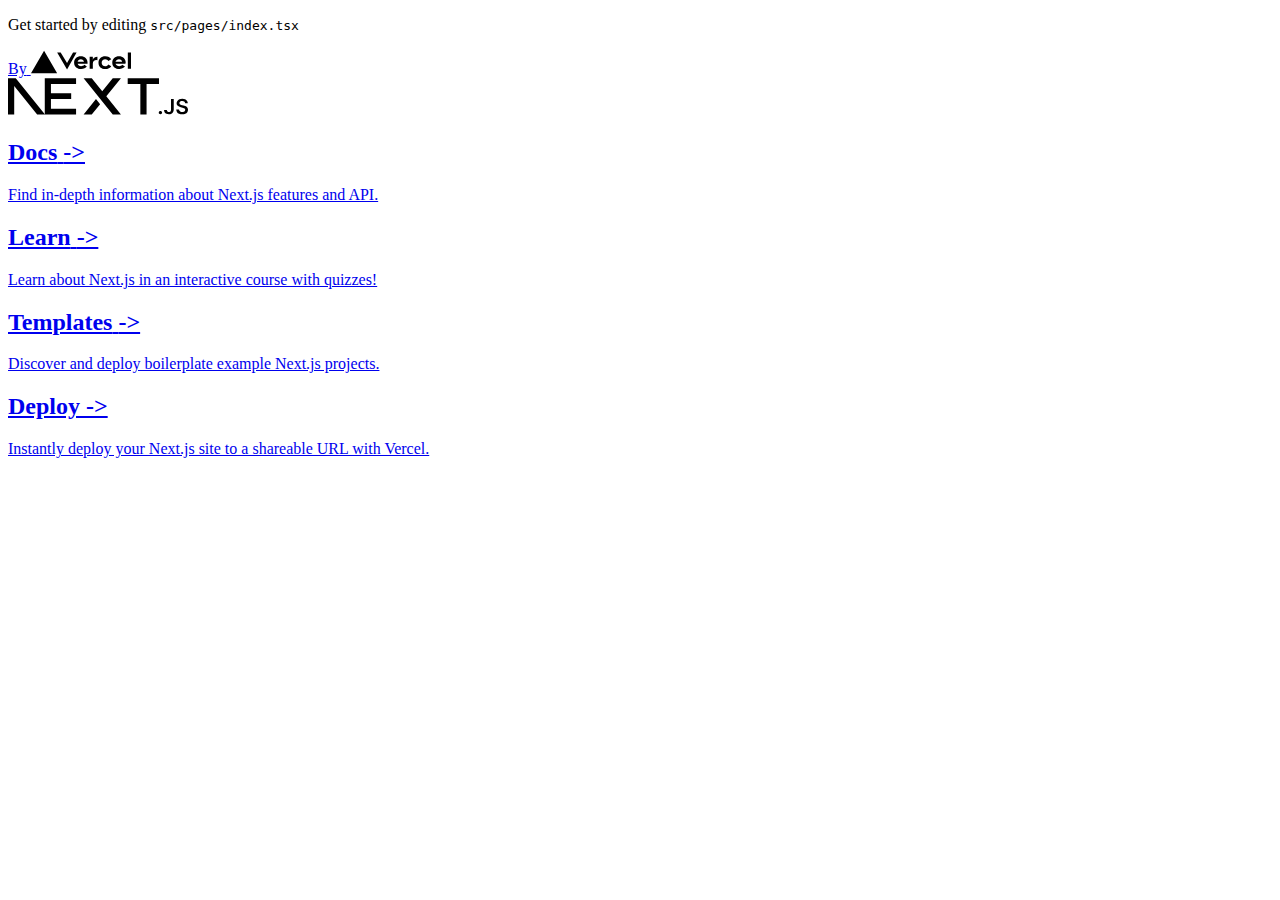
==== index.html @ 27e88e3d "Add files via upload" ====
<!DOCTYPE html><html lang="en"><head><meta charSet="utf-8"/><meta name="viewport" content="width=device-width"/><link rel="preload" href="/vercel.svg" as="image" fetchpriority="high"/><link rel="preload" href="/next.svg" as="image" fetchpriority="high"/><meta name="next-head-count" content="4"/><link rel="preload" href="/otp/_next/static/media/c9a5bc6a7c948fb0-s.p.woff2" as="font" type="font/woff2" crossorigin="anonymous" data-next-font="size-adjust"/><link rel="preload" href="/otp/_next/static/css/094941fd271b03b8.css" as="style" crossorigin=""/><link rel="stylesheet" href="/otp/_next/static/css/094941fd271b03b8.css" crossorigin="" data-n-g=""/><link rel="preload" href="/otp/_next/static/css/cac9b645e8d7e8c8.css" as="style" crossorigin=""/><link rel="stylesheet" href="/otp/_next/static/css/cac9b645e8d7e8c8.css" crossorigin="" data-n-p=""/><noscript data-n-css=""></noscript><script defer="" crossorigin="" nomodule="" src="/otp/_next/static/chunks/polyfills-c67a75d1b6f99dc8.js"></script><script src="/otp/_next/static/chunks/webpack-b1f7891abdd17d40.js" defer="" crossorigin=""></script><script src="/otp/_next/static/chunks/framework-142bc663a62a6fa3.js" defer="" crossorigin=""></script><script src="/otp/_next/static/chunks/main-436467232975a288.js" defer="" crossorigin=""></script><script src="/otp/_next/static/chunks/pages/_app-39c1abd0d870f45d.js" defer="" crossorigin=""></script><script src="/otp/_next/static/chunks/pages/index-e9d7347007ed229c.js" defer="" crossorigin=""></script><script src="/otp/_next/static/sB5pOjDzqNIERljw3bb-n/_buildManifest.js" defer="" crossorigin=""></script><script src="/otp/_next/static/sB5pOjDzqNIERljw3bb-n/_ssgManifest.js" defer="" crossorigin=""></script></head><body><div id="__next"><main class="flex min-h-screen flex-col items-center justify-between p-24 __className_1b9e74"><div class="z-10 max-w-5xl w-full items-center justify-between font-mono text-sm lg:flex"><p class="fixed left-0 top-0 flex w-full justify-center border-b border-gray-300 bg-gradient-to-b from-zinc-200 pb-6 pt-8 backdrop-blur-2xl dark:border-neutral-800 dark:bg-zinc-800/30 dark:from-inherit lg:static lg:w-auto  lg:rounded-xl lg:border lg:bg-gray-200 lg:p-4 lg:dark:bg-zinc-800/30">Get started by editing <code class="font-mono font-bold">src/pages/index.tsx</code></p><div class="fixed bottom-0 left-0 flex h-48 w-full items-end justify-center bg-gradient-to-t from-white via-white dark:from-black dark:via-black lg:static lg:h-auto lg:w-auto lg:bg-none"><a class="pointer-events-none flex place-items-center gap-2 p-8 lg:pointer-events-auto lg:p-0" href="https://vercel.com?utm_source=create-next-app&amp;utm_medium=default-template-tw&amp;utm_campaign=create-next-app" target="_blank" rel="noopener noreferrer">By<!-- --> <img alt="Vercel Logo" fetchpriority="high" width="100" height="24" decoding="async" data-nimg="1" class="dark:invert" style="color:transparent" src="/vercel.svg"/></a></div></div><div class="relative flex place-items-center before:absolute before:h-[300px] before:w-[480px] before:-translate-x-1/2 before:rounded-full before:bg-gradient-radial before:from-white before:to-transparent before:blur-2xl before:content-[&#x27;&#x27;] after:absolute after:-z-20 after:h-[180px] after:w-[240px] after:translate-x-1/3 after:bg-gradient-conic after:from-sky-200 after:via-blue-200 after:blur-2xl after:content-[&#x27;&#x27;] before:dark:bg-gradient-to-br before:dark:from-transparent before:dark:to-blue-700/10 after:dark:from-sky-900 after:dark:via-[#0141ff]/40 before:lg:h-[360px]"><img alt="Next.js Logo" fetchpriority="high" width="180" height="37" decoding="async" data-nimg="1" class="relative dark:drop-shadow-[0_0_0.3rem_#ffffff70] dark:invert" style="color:transparent" src="/next.svg"/></div><div class="mb-32 grid text-center lg:max-w-5xl lg:w-full lg:mb-0 lg:grid-cols-4 lg:text-left"><a href="https://nextjs.org/docs?utm_source=create-next-app&amp;utm_medium=default-template-tw&amp;utm_campaign=create-next-app" class="group rounded-lg border border-transparent px-5 py-4 transition-colors hover:border-gray-300 hover:bg-gray-100 hover:dark:border-neutral-700 hover:dark:bg-neutral-800/30" target="_blank" rel="noopener noreferrer"><h2 class="mb-3 text-2xl font-semibold">Docs<!-- --> <span class="inline-block transition-transform group-hover:translate-x-1 motion-reduce:transform-none">-&gt;</span></h2><p class="m-0 max-w-[30ch] text-sm opacity-50">Find in-depth information about Next.js features and API.</p></a><a href="https://nextjs.org/learn?utm_source=create-next-app&amp;utm_medium=default-template-tw&amp;utm_campaign=create-next-app" class="group rounded-lg border border-transparent px-5 py-4 transition-colors hover:border-gray-300 hover:bg-gray-100 hover:dark:border-neutral-700 hover:dark:bg-neutral-800/30" target="_blank" rel="noopener noreferrer"><h2 class="mb-3 text-2xl font-semibold">Learn<!-- --> <span class="inline-block transition-transform group-hover:translate-x-1 motion-reduce:transform-none">-&gt;</span></h2><p class="m-0 max-w-[30ch] text-sm opacity-50">Learn about Next.js in an interactive course with quizzes!</p></a><a href="https://vercel.com/templates?framework=next.js&amp;utm_source=create-next-app&amp;utm_medium=default-template-tw&amp;utm_campaign=create-next-app" class="group rounded-lg border border-transparent px-5 py-4 transition-colors hover:border-gray-300 hover:bg-gray-100 hover:dark:border-neutral-700 hover:dark:bg-neutral-800/30" target="_blank" rel="noopener noreferrer"><h2 class="mb-3 text-2xl font-semibold">Templates<!-- --> <span class="inline-block transition-transform group-hover:translate-x-1 motion-reduce:transform-none">-&gt;</span></h2><p class="m-0 max-w-[30ch] text-sm opacity-50">Discover and deploy boilerplate example Next.js projects.</p></a><a href="https://vercel.com/new?utm_source=create-next-app&amp;utm_medium=default-template-tw&amp;utm_campaign=create-next-app" class="group rounded-lg border border-transparent px-5 py-4 transition-colors hover:border-gray-300 hover:bg-gray-100 hover:dark:border-neutral-700 hover:dark:bg-neutral-800/30" target="_blank" rel="noopener noreferrer"><h2 class="mb-3 text-2xl font-semibold">Deploy<!-- --> <span class="inline-block transition-transform group-hover:translate-x-1 motion-reduce:transform-none">-&gt;</span></h2><p class="m-0 max-w-[30ch] text-sm opacity-50">Instantly deploy your Next.js site to a shareable URL with Vercel.</p></a></div></main></div><script id="__NEXT_DATA__" type="application/json" crossorigin="">{"props":{"pageProps":{}},"page":"/","query":{},"buildId":"sB5pOjDzqNIERljw3bb-n","assetPrefix":"/otp","nextExport":true,"autoExport":true,"isFallback":false,"scriptLoader":[]}</script></body></html>
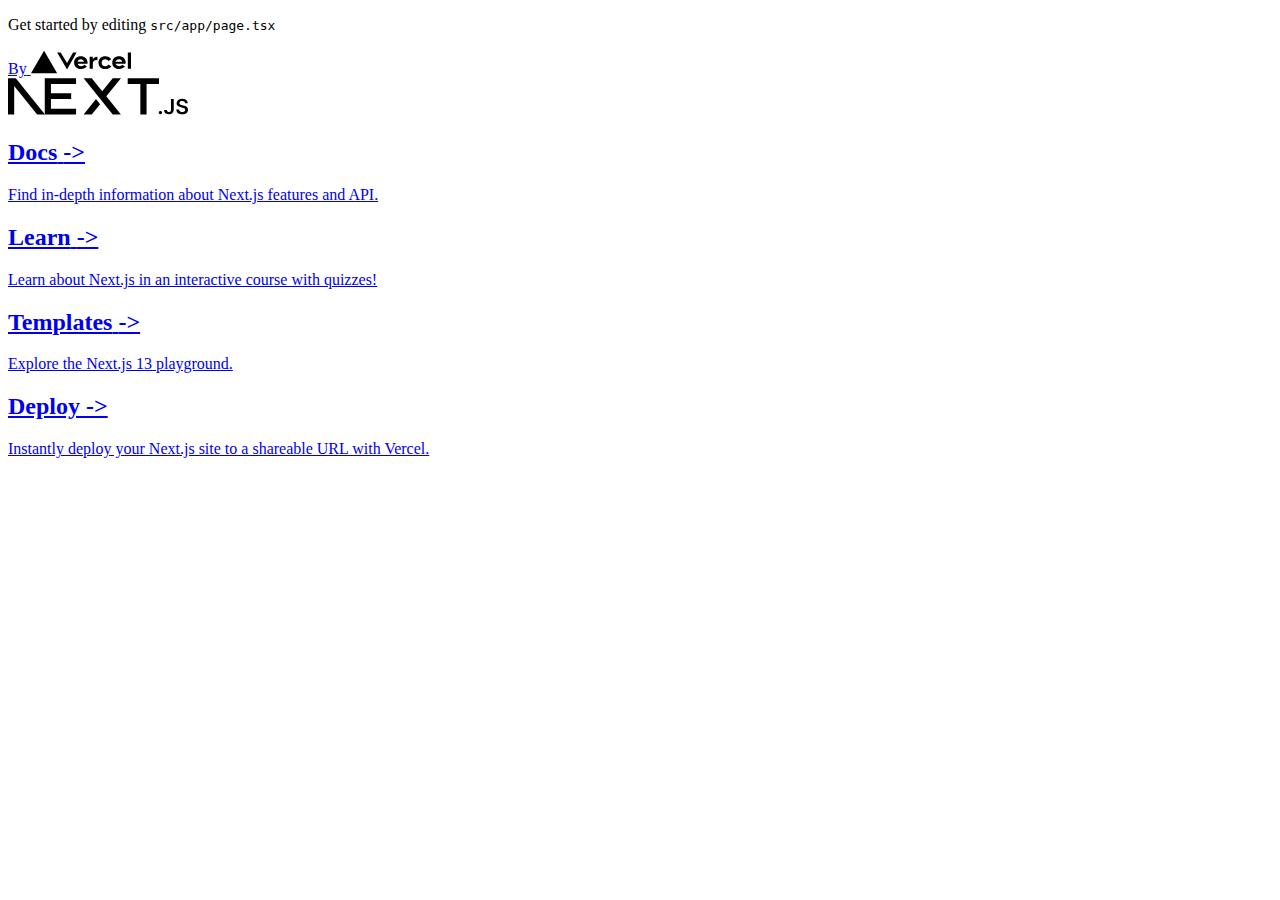
==== commit b641d585: "Add files via upload" ====
--- a/index.html
+++ b/index.html
@@ -1 +1 @@
-<!DOCTYPE html><html lang="en"><head><meta charSet="utf-8"/><meta name="viewport" content="width=device-width"/><link rel="preload" href="/vercel.svg" as="image" fetchpriority="high"/><link rel="preload" href="/next.svg" as="image" fetchpriority="high"/><meta name="next-head-count" content="4"/><link rel="preload" href="/otp/_next/static/media/c9a5bc6a7c948fb0-s.p.woff2" as="font" type="font/woff2" crossorigin="anonymous" data-next-font="size-adjust"/><link rel="preload" href="/otp/_next/static/css/094941fd271b03b8.css" as="style" crossorigin=""/><link rel="stylesheet" href="/otp/_next/static/css/094941fd271b03b8.css" crossorigin="" data-n-g=""/><link rel="preload" href="/otp/_next/static/css/cac9b645e8d7e8c8.css" as="style" crossorigin=""/><link rel="stylesheet" href="/otp/_next/static/css/cac9b645e8d7e8c8.css" crossorigin="" data-n-p=""/><noscript data-n-css=""></noscript><script defer="" crossorigin="" nomodule="" src="/otp/_next/static/chunks/polyfills-c67a75d1b6f99dc8.js"></script><script src="/otp/_next/static/chunks/webpack-b1f7891abdd17d40.js" defer="" crossorigin=""></script><script src="/otp/_next/static/chunks/framework-142bc663a62a6fa3.js" defer="" crossorigin=""></script><script src="/otp/_next/static/chunks/main-436467232975a288.js" defer="" crossorigin=""></script><script src="/otp/_next/static/chunks/pages/_app-39c1abd0d870f45d.js" defer="" crossorigin=""></script><script src="/otp/_next/static/chunks/pages/index-e9d7347007ed229c.js" defer="" crossorigin=""></script><script src="/otp/_next/static/sB5pOjDzqNIERljw3bb-n/_buildManifest.js" defer="" crossorigin=""></script><script src="/otp/_next/static/sB5pOjDzqNIERljw3bb-n/_ssgManifest.js" defer="" crossorigin=""></script></head><body><div id="__next"><main class="flex min-h-screen flex-col items-center justify-between p-24 __className_1b9e74"><div class="z-10 max-w-5xl w-full items-center justify-between font-mono text-sm lg:flex"><p class="fixed left-0 top-0 flex w-full justify-center border-b border-gray-300 bg-gradient-to-b from-zinc-200 pb-6 pt-8 backdrop-blur-2xl dark:border-neutral-800 dark:bg-zinc-800/30 dark:from-inherit lg:static lg:w-auto  lg:rounded-xl lg:border lg:bg-gray-200 lg:p-4 lg:dark:bg-zinc-800/30">Get started by editing <code class="font-mono font-bold">src/pages/index.tsx</code></p><div class="fixed bottom-0 left-0 flex h-48 w-full items-end justify-center bg-gradient-to-t from-white via-white dark:from-black dark:via-black lg:static lg:h-auto lg:w-auto lg:bg-none"><a class="pointer-events-none flex place-items-center gap-2 p-8 lg:pointer-events-auto lg:p-0" href="https://vercel.com?utm_source=create-next-app&amp;utm_medium=default-template-tw&amp;utm_campaign=create-next-app" target="_blank" rel="noopener noreferrer">By<!-- --> <img alt="Vercel Logo" fetchpriority="high" width="100" height="24" decoding="async" data-nimg="1" class="dark:invert" style="color:transparent" src="/vercel.svg"/></a></div></div><div class="relative flex place-items-center before:absolute before:h-[300px] before:w-[480px] before:-translate-x-1/2 before:rounded-full before:bg-gradient-radial before:from-white before:to-transparent before:blur-2xl before:content-[&#x27;&#x27;] after:absolute after:-z-20 after:h-[180px] after:w-[240px] after:translate-x-1/3 after:bg-gradient-conic after:from-sky-200 after:via-blue-200 after:blur-2xl after:content-[&#x27;&#x27;] before:dark:bg-gradient-to-br before:dark:from-transparent before:dark:to-blue-700/10 after:dark:from-sky-900 after:dark:via-[#0141ff]/40 before:lg:h-[360px]"><img alt="Next.js Logo" fetchpriority="high" width="180" height="37" decoding="async" data-nimg="1" class="relative dark:drop-shadow-[0_0_0.3rem_#ffffff70] dark:invert" style="color:transparent" src="/next.svg"/></div><div class="mb-32 grid text-center lg:max-w-5xl lg:w-full lg:mb-0 lg:grid-cols-4 lg:text-left"><a href="https://nextjs.org/docs?utm_source=create-next-app&amp;utm_medium=default-template-tw&amp;utm_campaign=create-next-app" class="group rounded-lg border border-transparent px-5 py-4 transition-colors hover:border-gray-300 hover:bg-gray-100 hover:dark:border-neutral-700 hover:dark:bg-neutral-800/30" target="_blank" rel="noopener noreferrer"><h2 class="mb-3 text-2xl font-semibold">Docs<!-- --> <span class="inline-block transition-transform group-hover:translate-x-1 motion-reduce:transform-none">-&gt;</span></h2><p class="m-0 max-w-[30ch] text-sm opacity-50">Find in-depth information about Next.js features and API.</p></a><a href="https://nextjs.org/learn?utm_source=create-next-app&amp;utm_medium=default-template-tw&amp;utm_campaign=create-next-app" class="group rounded-lg border border-transparent px-5 py-4 transition-colors hover:border-gray-300 hover:bg-gray-100 hover:dark:border-neutral-700 hover:dark:bg-neutral-800/30" target="_blank" rel="noopener noreferrer"><h2 class="mb-3 text-2xl font-semibold">Learn<!-- --> <span class="inline-block transition-transform group-hover:translate-x-1 motion-reduce:transform-none">-&gt;</span></h2><p class="m-0 max-w-[30ch] text-sm opacity-50">Learn about Next.js in an interactive course with quizzes!</p></a><a href="https://vercel.com/templates?framework=next.js&amp;utm_source=create-next-app&amp;utm_medium=default-template-tw&amp;utm_campaign=create-next-app" class="group rounded-lg border border-transparent px-5 py-4 transition-colors hover:border-gray-300 hover:bg-gray-100 hover:dark:border-neutral-700 hover:dark:bg-neutral-800/30" target="_blank" rel="noopener noreferrer"><h2 class="mb-3 text-2xl font-semibold">Templates<!-- --> <span class="inline-block transition-transform group-hover:translate-x-1 motion-reduce:transform-none">-&gt;</span></h2><p class="m-0 max-w-[30ch] text-sm opacity-50">Discover and deploy boilerplate example Next.js projects.</p></a><a href="https://vercel.com/new?utm_source=create-next-app&amp;utm_medium=default-template-tw&amp;utm_campaign=create-next-app" class="group rounded-lg border border-transparent px-5 py-4 transition-colors hover:border-gray-300 hover:bg-gray-100 hover:dark:border-neutral-700 hover:dark:bg-neutral-800/30" target="_blank" rel="noopener noreferrer"><h2 class="mb-3 text-2xl font-semibold">Deploy<!-- --> <span class="inline-block transition-transform group-hover:translate-x-1 motion-reduce:transform-none">-&gt;</span></h2><p class="m-0 max-w-[30ch] text-sm opacity-50">Instantly deploy your Next.js site to a shareable URL with Vercel.</p></a></div></main></div><script id="__NEXT_DATA__" type="application/json" crossorigin="">{"props":{"pageProps":{}},"page":"/","query":{},"buildId":"sB5pOjDzqNIERljw3bb-n","assetPrefix":"/otp","nextExport":true,"autoExport":true,"isFallback":false,"scriptLoader":[]}</script></body></html>+<!DOCTYPE html><html lang="en"><head><meta charSet="utf-8"/><meta name="viewport" content="width=device-width, initial-scale=1"/><link rel="preload" href="/otp/_next/static/media/c9a5bc6a7c948fb0-s.p.woff2" as="font" crossorigin="" type="font/woff2"/><link rel="preload" as="image" href="/vercel.svg" fetchPriority="high"/><link rel="preload" as="image" href="/next.svg" fetchPriority="high"/><link rel="stylesheet" href="/otp/_next/static/css/591420bfdc87a3cc.css" crossorigin="" data-precedence="next"/><link rel="preload" as="script" fetchPriority="low" href="/otp/_next/static/chunks/webpack-f7b4962cd4156092.js" crossorigin=""/><script src="/otp/_next/static/chunks/fd9d1056-e4950b334bc218cf.js" async="" crossorigin=""></script><script src="/otp/_next/static/chunks/472-d54e508e5e14e519.js" async="" crossorigin=""></script><script src="/otp/_next/static/chunks/main-app-d0556444eb512a2e.js" async="" crossorigin=""></script><script src="/otp/_next/static/chunks/413-4c8945366c711eee.js" async=""></script><script src="/otp/_next/static/chunks/app/page-a7053b09575030a0.js" async=""></script><title>Create Next App</title><meta name="description" content="Generated by create next app"/><link rel="icon" href="/otp/favicon.ico" type="image/x-icon" sizes="16x16"/><meta name="next-size-adjust"/><script src="/otp/_next/static/chunks/polyfills-c67a75d1b6f99dc8.js" crossorigin="" noModule=""></script></head><body class="__className_1b9e74"><main class="flex min-h-screen flex-col items-center justify-between p-24"><div class="z-10 max-w-5xl w-full items-center justify-between font-mono text-sm lg:flex"><p class="fixed left-0 top-0 flex w-full justify-center border-b border-gray-300 bg-gradient-to-b from-zinc-200 pb-6 pt-8 backdrop-blur-2xl dark:border-neutral-800 dark:bg-zinc-800/30 dark:from-inherit lg:static lg:w-auto  lg:rounded-xl lg:border lg:bg-gray-200 lg:p-4 lg:dark:bg-zinc-800/30">Get started by editing <code class="font-mono font-bold">src/app/page.tsx</code></p><div class="fixed bottom-0 left-0 flex h-48 w-full items-end justify-center bg-gradient-to-t from-white via-white dark:from-black dark:via-black lg:static lg:h-auto lg:w-auto lg:bg-none"><a class="pointer-events-none flex place-items-center gap-2 p-8 lg:pointer-events-auto lg:p-0" href="https://vercel.com?utm_source=create-next-app&amp;utm_medium=appdir-template&amp;utm_campaign=create-next-app" target="_blank" rel="noopener noreferrer">By<!-- --> <img alt="Vercel Logo" fetchPriority="high" width="100" height="24" decoding="async" data-nimg="1" class="dark:invert" style="color:transparent" src="/vercel.svg"/></a></div></div><div class="relative flex place-items-center before:absolute before:h-[300px] before:w-[480px] before:-translate-x-1/2 before:rounded-full before:bg-gradient-radial before:from-white before:to-transparent before:blur-2xl before:content-[&#x27;&#x27;] after:absolute after:-z-20 after:h-[180px] after:w-[240px] after:translate-x-1/3 after:bg-gradient-conic after:from-sky-200 after:via-blue-200 after:blur-2xl after:content-[&#x27;&#x27;] before:dark:bg-gradient-to-br before:dark:from-transparent before:dark:to-blue-700 before:dark:opacity-10 after:dark:from-sky-900 after:dark:via-[#0141ff] after:dark:opacity-40 before:lg:h-[360px] z-[-1]"><img alt="Next.js Logo" fetchPriority="high" width="180" height="37" decoding="async" data-nimg="1" class="relative dark:drop-shadow-[0_0_0.3rem_#ffffff70] dark:invert" style="color:transparent" src="/next.svg"/></div><div class="mb-32 grid text-center lg:max-w-5xl lg:w-full lg:mb-0 lg:grid-cols-4 lg:text-left"><a href="https://nextjs.org/docs?utm_source=create-next-app&amp;utm_medium=appdir-template&amp;utm_campaign=create-next-app" class="group rounded-lg border border-transparent px-5 py-4 transition-colors hover:border-gray-300 hover:bg-gray-100 hover:dark:border-neutral-700 hover:dark:bg-neutral-800/30" target="_blank" rel="noopener noreferrer"><h2 class="mb-3 text-2xl font-semibold">Docs<!-- --> <span class="inline-block transition-transform group-hover:translate-x-1 motion-reduce:transform-none">-&gt;</span></h2><p class="m-0 max-w-[30ch] text-sm opacity-50">Find in-depth information about Next.js features and API.</p></a><a href="https://nextjs.org/learn?utm_source=create-next-app&amp;utm_medium=appdir-template-tw&amp;utm_campaign=create-next-app" class="group rounded-lg border border-transparent px-5 py-4 transition-colors hover:border-gray-300 hover:bg-gray-100 hover:dark:border-neutral-700 hover:dark:bg-neutral-800/30" target="_blank" rel="noopener noreferrer"><h2 class="mb-3 text-2xl font-semibold">Learn<!-- --> <span class="inline-block transition-transform group-hover:translate-x-1 motion-reduce:transform-none">-&gt;</span></h2><p class="m-0 max-w-[30ch] text-sm opacity-50">Learn about Next.js in an interactive course with quizzes!</p></a><a href="https://vercel.com/templates?framework=next.js&amp;utm_source=create-next-app&amp;utm_medium=appdir-template&amp;utm_campaign=create-next-app" class="group rounded-lg border border-transparent px-5 py-4 transition-colors hover:border-gray-300 hover:bg-gray-100 hover:dark:border-neutral-700 hover:dark:bg-neutral-800/30" target="_blank" rel="noopener noreferrer"><h2 class="mb-3 text-2xl font-semibold">Templates<!-- --> <span class="inline-block transition-transform group-hover:translate-x-1 motion-reduce:transform-none">-&gt;</span></h2><p class="m-0 max-w-[30ch] text-sm opacity-50">Explore the Next.js 13 playground.</p></a><a href="https://vercel.com/new?utm_source=create-next-app&amp;utm_medium=appdir-template&amp;utm_campaign=create-next-app" class="group rounded-lg border border-transparent px-5 py-4 transition-colors hover:border-gray-300 hover:bg-gray-100 hover:dark:border-neutral-700 hover:dark:bg-neutral-800/30" target="_blank" rel="noopener noreferrer"><h2 class="mb-3 text-2xl font-semibold">Deploy<!-- --> <span class="inline-block transition-transform group-hover:translate-x-1 motion-reduce:transform-none">-&gt;</span></h2><p class="m-0 max-w-[30ch] text-sm opacity-50">Instantly deploy your Next.js site to a shareable URL with Vercel.</p></a></div></main><script src="/otp/_next/static/chunks/webpack-f7b4962cd4156092.js" crossorigin="" async=""></script><script>(self.__next_f=self.__next_f||[]).push([0]);self.__next_f.push([2,null])</script><script>self.__next_f.push([1,"1:HL[\"/otp/_next/static/media/c9a5bc6a7c948fb0-s.p.woff2\",\"font\",{\"crossOrigin\":\"\",\"type\":\"font/woff2\"}]\n2:HL[\"/otp/_next/static/css/591420bfdc87a3cc.css\",\"style\",{\"crossOrigin\":\"\"}]\n0:\"$L3\"\n"])</script><script>self.__next_f.push([1,"4:I[3728,[],\"\"]\n6:I[9928,[],\"\"]\n7:I[6954,[],\"\"]\n8:I[7264,[],\"\"]\na:I[413,[\"413\",\"static/chunks/413-4c8945366c711eee.js\",\"931\",\"static/chunks/app/page-a7053b09575030a0.js\"],\"Image\"]\n"])</script><script>self.__next_f.push([1,"3:[[[\"$\",\"link\",\"0\",{\"rel\":\"stylesheet\",\"href\":\"/otp/_next/static/css/591420bfdc87a3cc.css\",\"precedence\":\"next\",\"crossOrigin\":\"\"}]],[\"$\",\"$L4\",null,{\"buildId\":\"d_mvGTKE-V4rxckKZ1Tap\",\"assetPrefix\":\"/otp\",\"initialCanonicalUrl\":\"/\",\"initialTree\":[\"\",{\"children\":[\"__PAGE__\",{}]},\"$undefined\",\"$undefined\",true],\"initialHead\":[false,\"$L5\"],\"globalErrorComponent\":\"$6\",\"children\":[null,[\"$\",\"html\",null,{\"lang\":\"en\",\"children\":[\"$\",\"body\",null,{\"className\":\"__className_1b9e74\",\"children\":[\"$\",\"$L7\",null,{\"parallelRouterKey\":\"children\",\"segmentPath\":[\"children\"],\"loading\":\"$undefined\",\"loadingStyles\":\"$undefined\",\"hasLoading\":false,\"error\":\"$undefined\",\"errorStyles\":\"$undefined\",\"template\":[\"$\",\"$L8\",null,{}],\"templateStyles\":\"$undefined\",\"notFound\":[[\"$\",\"title\",null,{\"children\":\"404: This page could not be found.\"}],[\"$\",\"div\",null,{\"style\":{\"fontFamily\":\"system-ui,\\\"Segoe UI\\\",Roboto,Helvetica,Arial,sans-serif,\\\"Apple Color Emoji\\\",\\\"Segoe UI Emoji\\\"\",\"height\":\"100vh\",\"textAlign\":\"center\",\"display\":\"flex\",\"flexDirection\":\"column\",\"alignItems\":\"center\",\"justifyContent\":\"center\"},\"children\":[\"$\",\"div\",null,{\"children\":[[\"$\",\"style\",null,{\"dangerouslySetInnerHTML\":{\"__html\":\"body{color:#000;background:#fff;margin:0}.next-error-h1{border-right:1px solid rgba(0,0,0,.3)}@media (prefers-color-scheme:dark){body{color:#fff;background:#000}.next-error-h1{border-right:1px solid rgba(255,255,255,.3)}}\"}}],[\"$\",\"h1\",null,{\"className\":\"next-error-h1\",\"style\":{\"display\":\"inline-block\",\"margin\":\"0 20px 0 0\",\"padding\":\"0 23px 0 0\",\"fontSize\":24,\"fontWeight\":500,\"verticalAlign\":\"top\",\"lineHeight\":\"49px\"},\"children\":\"404\"}],[\"$\",\"div\",null,{\"style\":{\"display\":\"inline-block\"},\"children\":[\"$\",\"h2\",null,{\"style\":{\"fontSize\":14,\"fontWeight\":400,\"lineHeight\":\"49px\",\"margin\":0},\"children\":\"This page could not be found.\"}]}]]}]}]],\"notFoundStyles\":[],\"childProp\":{\"current\":[\"$L9\",[\"$\",\"main\",null,{\"className\":\"flex min-h-screen flex-col items-center justify-between p-24\",\"children\":[[\"$\",\"div\",null,{\"className\":\"z-10 max-w-5xl w-full items-center justify-between font-mono text-sm lg:flex\",\"children\":[[\"$\",\"p\",null,{\"className\":\"fixed left-0 top-0 flex w-full justify-center border-b border-gray-300 bg-gradient-to-b from-zinc-200 pb-6 pt-8 backdrop-blur-2xl dark:border-neutral-800 dark:bg-zinc-800/30 dark:from-inherit lg:static lg:w-auto  lg:rounded-xl lg:border lg:bg-gray-200 lg:p-4 lg:dark:bg-zinc-800/30\",\"children\":[\"Get started by editing \",[\"$\",\"code\",null,{\"className\":\"font-mono font-bold\",\"children\":\"src/app/page.tsx\"}]]}],[\"$\",\"div\",null,{\"className\":\"fixed bottom-0 left-0 flex h-48 w-full items-end justify-center bg-gradient-to-t from-white via-white dark:from-black dark:via-black lg:static lg:h-auto lg:w-auto lg:bg-none\",\"children\":[\"$\",\"a\",null,{\"className\":\"pointer-events-none flex place-items-center gap-2 p-8 lg:pointer-events-auto lg:p-0\",\"href\":\"https://vercel.com?utm_source=create-next-app\u0026utm_medium=appdir-template\u0026utm_campaign=create-next-app\",\"target\":\"_blank\",\"rel\":\"noopener noreferrer\",\"children\":[\"By\",\" \",[\"$\",\"$La\",null,{\"src\":\"/vercel.svg\",\"alt\":\"Vercel Logo\",\"className\":\"dark:invert\",\"width\":100,\"height\":24,\"priority\":true}]]}]}]]}],[\"$\",\"div\",null,{\"className\":\"relative flex place-items-center before:absolute before:h-[300px] before:w-[480px] before:-translate-x-1/2 before:rounded-full before:bg-gradient-radial before:from-white before:to-transparent before:blur-2xl before:content-[''] after:absolute after:-z-20 after:h-[180px] after:w-[240px] after:translate-x-1/3 after:bg-gradient-conic after:from-sky-200 after:via-blue-200 after:blur-2xl after:content-[''] before:dark:bg-gradient-to-br before:dark:from-transparent before:dark:to-blue-700 before:dark:opacity-10 after:dark:from-sky-900 after:dark:via-[#0141ff] after:dark:opacity-40 before:lg:h-[360px] z-[-1]\",\"children\":[\"$\",\"$La\",null,{\"className\":\"relative dark:drop-shadow-[0_0_0.3rem_#ffffff70] dark:invert\",\"src\":\"/next.svg\",\"alt\":\"Next.js Logo\",\"width\":180,\"height\":37,\"priority\":true}]}],[\"$\",\"div\",null,{\"className\":\"mb-32 grid text-center lg:max-w-5xl lg:w-full lg:mb-0 lg:grid-cols-4 lg:text-left\",\"children\":[[\"$\",\"a\",null,{\"href\":\"https://nextjs.org/docs?utm_source=create-next-app\u0026utm_medium=appdir-template\u0026utm_campaign=create-next-app\",\"className\":\"group rounded-lg border border-transparent px-5 py-4 transition-colors hover:border-gray-300 hover:bg-gray-100 hover:dark:border-neutral-700 hover:dark:bg-neutral-800/30\",\"target\":\"_blank\",\"rel\":\"noopener noreferrer\",\"children\":[[\"$\",\"h2\",null,{\"className\":\"mb-3 text-2xl font-semibold\",\"children\":[\"Docs\",\" \",[\"$\",\"span\",null,{\"className\":\"inline-block transition-transform group-hover:translate-x-1 motion-reduce:transform-none\",\"children\":\"-\u003e\"}]]}],[\"$\",\"p\",null,{\"className\":\"m-0 max-w-[30ch] text-sm opacity-50\",\"children\":\"Find in-depth information about Next.js features and API.\"}]]}],[\"$\",\"a\",null,{\"href\":\"https://nextjs.org/learn?utm_source=create-next-app\u0026utm_medium=appdir-template-tw\u0026utm_campaign=create-next-app\",\"className\":\"group rounded-lg border border-transparent px-5 py-4 transition-colors hover:border-gray-300 hover:bg-gray-100 hover:dark:border-neutral-700 hover:dark:bg-neutral-800/30\",\"target\":\"_blank\",\"rel\":\"noopener noreferrer\",\"children\":[[\"$\",\"h2\",null,{\"className\":\"mb-3 text-2xl font-semibold\",\"children\":[\"Learn\",\" \",[\"$\",\"span\",null,{\"className\":\"inline-block transition-transform group-hover:translate-x-1 motion-reduce:transform-none\",\"children\":\"-\u003e\"}]]}],[\"$\",\"p\",null,{\"className\":\"m-0 max-w-[30ch] text-sm opacity-50\",\"children\":\"Learn about Next.js in an interactive course with quizzes!\"}]]}],[\"$\",\"a\",null,{\"href\":\"https://vercel.com/templates?framework=next.js\u0026utm_source=create-next-app\u0026utm_medium=appdir-template\u0026utm_campaign=create-next-app\",\"className\":\"group rounded-lg border border-transparent px-5 py-4 transition-colors hover:border-gray-300 hover:bg-gray-100 hover:dark:border-neutral-700 hover:dark:bg-neutral-800/30\",\"target\":\"_blank\",\"rel\":\"noopener noreferrer\",\"children\":[[\"$\",\"h2\",null,{\"className\":\"mb-3 text-2xl font-semibold\",\"children\":[\"Templates\",\" \",[\"$\",\"span\",null,{\"className\":\"inline-block transition-transform group-hover:translate-x-1 motion-reduce:transform-none\",\"children\":\"-\u003e\"}]]}],[\"$\",\"p\",null,{\"className\":\"m-0 max-w-[30ch] text-sm opacity-50\",\"children\":\"Explore the Next.js 13 playground.\"}]]}],[\"$\",\"a\",null,{\"href\":\"https://vercel.com/new?utm_source=create-next-app\u0026utm_medium=appdir-template\u0026utm_campaign=create-next-app\",\"className\":\"group rounded-lg border border-transparent px-5 py-4 transition-colors hover:border-gray-300 hover:bg-gray-100 hover:dark:border-neutral-700 hover:dark:bg-neutral-800/30\",\"target\":\"_blank\",\"rel\":\"noopener noreferrer\",\"children\":[[\"$\",\"h2\",null,{\"className\":\"mb-3 text-2xl font-semibold\",\"children\":[\"Deploy\",\" \",[\"$\",\"span\",null,{\"className\":\"inline-block transition-transform group-hover:translate-x-1 motion-reduce:transform-none\",\"children\":\"-\u003e\"}]]}],[\"$\",\"p\",null,{\"className\":\"m-0 max-w-[30ch] text-sm opacity-50\",\"children\":\"Instantly deploy your Next.js site to a shareable URL with Vercel.\"}]]}]]}]]}],null],\"segment\":\"__PAGE__\"},\"styles\":[]}]}]}],null]}]]\n"])</script><script>self.__next_f.push([1,"5:[[\"$\",\"meta\",\"0\",{\"charSet\":\"utf-8\"}],[\"$\",\"title\",\"1\",{\"children\":\"Create Next App\"}],[\"$\",\"meta\",\"2\",{\"name\":\"description\",\"content\":\"Generated by create next app\"}],[\"$\",\"meta\",\"3\",{\"name\":\"viewport\",\"content\":\"width=device-width, initial-scale=1\"}],[\"$\",\"link\",\"4\",{\"rel\":\"icon\",\"href\":\"/otp/favicon.ico\",\"type\":\"image/x-icon\",\"sizes\":\"16x16\"}],[\"$\",\"meta\",\"5\",{\"name\":\"next-size-adjust\"}]]\n9:null\n"])</script></body></html>